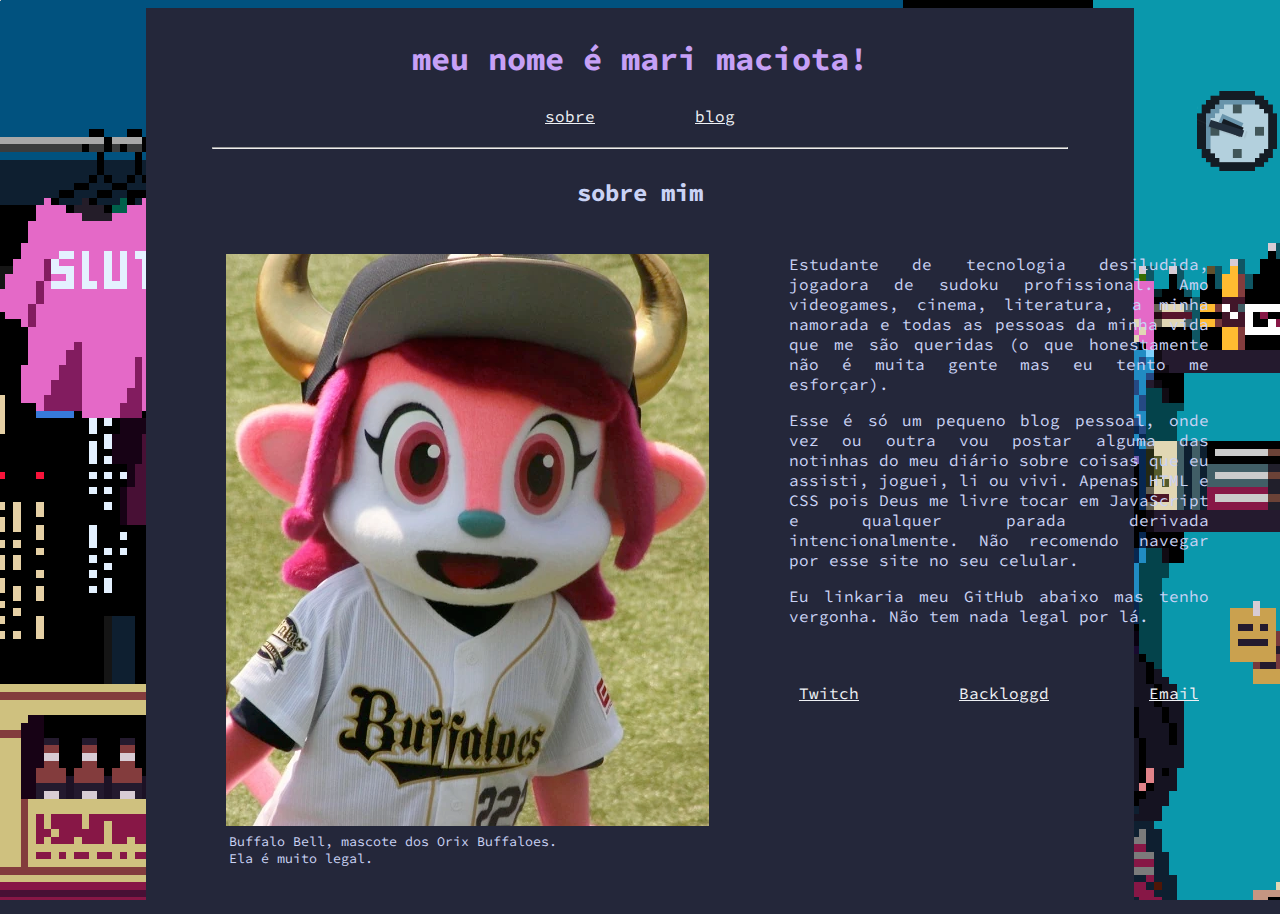
==== index.html @ ca9fd696 "primeiro commit" ====
<!DOCTYPE html>
<html lang="pt-br">
<head>
    <meta charset="UTF-8">
    <meta http-equiv="X-UA-Compatible" content="IE=edge,chrome=1">
    <meta name="viewport" content="width=device-width, initial-scale=1.0">
    <link rel="stylesheet" href="css/style.css">
    <link rel="stylesheet" href="https://fonts.googleapis.com/css?family=Source Code Pro">
    <title>marimaciota</title>
    <link rel="icon" type="image/x-icon" href="/img/favicon.ico">
</head>
<body background= "img/background.png">

    <div class="title">
        <h1>meu nome é mari maciota!</h1>
        <nav>
            <ul class="menu">
                <li><a href="index.html">sobre</a></li>
                <li><a href="blog.html">blog</a></li>
            </ul> 
        </nav>
        <hr>
    </div>
    
    <h2 style="text-align: center;">sobre mim</h2>

    <div class="container">
        <figure>
            <img src="img/baseball girl.png" alt="baseball girl">
            <figcaption>Buffalo Bell, mascote dos Orix Buffaloes.<br>
                        Ela é muito legal.</figcaption>
        </figure>
        <div class="text"> 
            <p>Estudante de tecnologia desiludida, jogadora de sudoku profissional. 
            Amo videogames, cinema, literatura, a minha namorada e todas as pessoas da minha vida que me são queridas 
            (o que honestamente não é muita gente mas eu tento me esforçar).</p>

            <p>Esse é só um pequeno blog pessoal, onde vez ou outra vou postar alguma das notinhas do meu diário sobre coisas que eu assisti,
            joguei, li ou vivi. Apenas HTML e CSS pois Deus me livre tocar em JavaScript e qualquer parada derivada intencionalmente. 
            Não recomendo navegar por esse site no seu celular.</p>

            <p>Eu linkaria meu GitHub abaixo mas tenho vergonha. Não tem nada legal por lá.</p>

            <br>

            <ul class="menu">
                <li><a href="https://www.twitch.tv/mari_maciota" target="_blank">Twitch</a></li>
                <li><a href="https://www.backloggd.com/u/mari_maciota/" target="_blank">Backloggd</a></li>
                <li><a href="mailto:mari.msabio@proton.me" target="_blank">Email</a></li>
            </ul> 
        </div>
    </div>

</body>
</html>
---- css/style.css ----
body {
    background-color:#24273a;
    color: #cad3f5;
    font-family: 'Source Code Pro';
    background-attachment: fixed; 
}

div.title {
    background-color:#24273a;
    text-align: center;
    margin-left: auto;
    margin-right: auto;
    display: block;
    max-width: 75%;
    padding: 10px 20px;
}

.menu {
    list-style-type: none;
    display: flex;
    margin-left: auto;
    margin-right: auto;
    justify-content: center;
    column-gap: 100px;
    padding: 5px 10px;
}

div.image {
    width: 350px;
    background-color: #eff1f5;
    max-width: 50%;
    height: auto;
}

figure {
    flex: 33.33%;
    padding: 10px 20px;
}

figcaption {
    font-size: smaller;
    padding: 3px;
}

h1 {
    color: #c6a0f6
}

h2 {
    background-color:#24273a;
    padding: 10px 20px;
    max-width: 75%;
    height: auto;
    margin: auto;
}

a {
    color: #eff1f5;
}

hr {
    color: #c6a0f6;
    width: 90%;
}

div.container {
    background-color:#24273a;
    text-align: justify;
    padding: 10px 20px;
    max-width: 75%;
    height: auto;
    margin: auto;
    border: 20px;
    display: flex;
}

div.text {
    flex: 33.33%;
    float: left;
    vertical-align: middle;
    padding: 10px 20px;
}

.center {
    display: block;
    margin-left: auto;
    margin-right: auto;
}
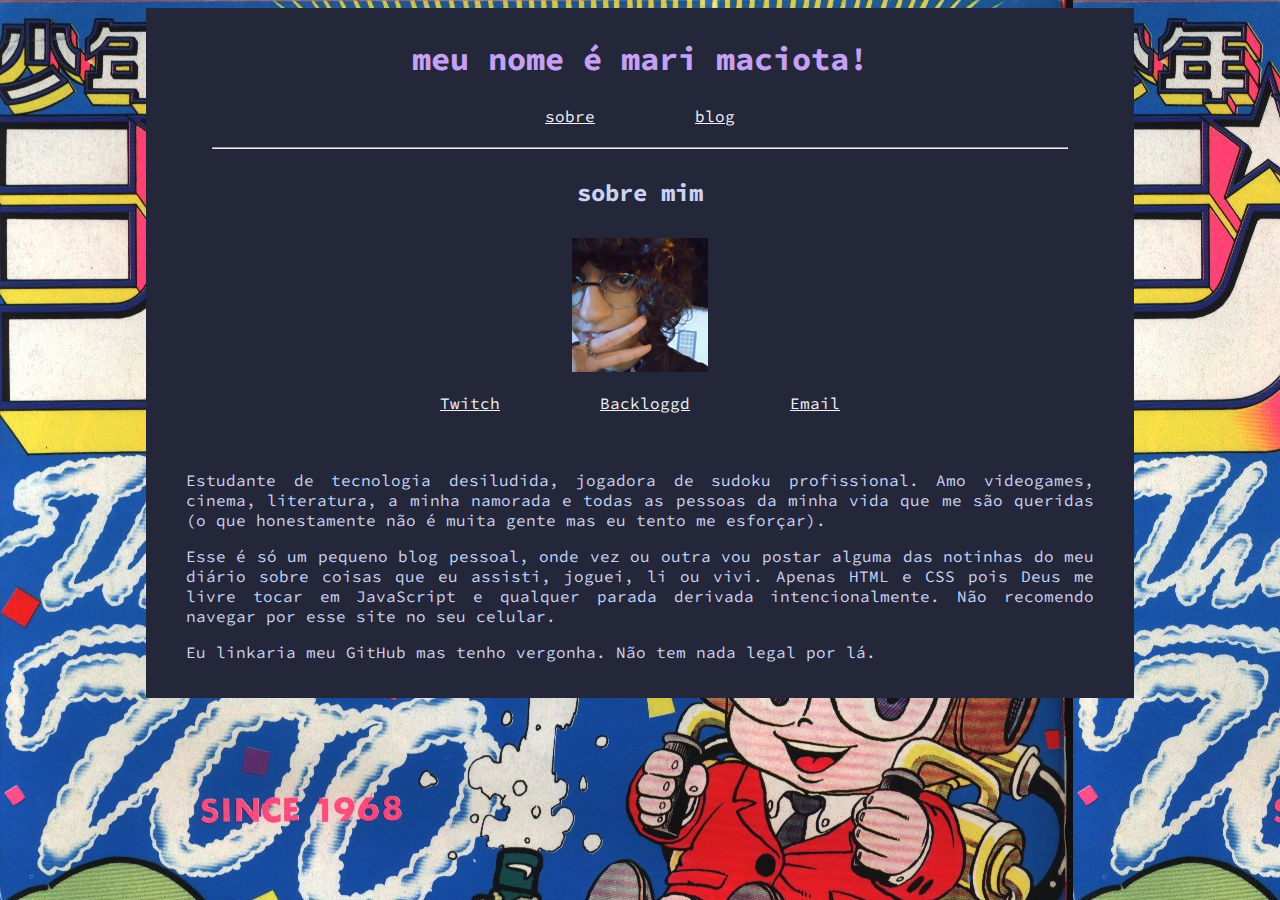
==== commit 30b7dd7c: "." ====
--- a/index.html
+++ b/index.html
@@ -9,7 +9,7 @@
     <title>marimaciota</title>
     <link rel="icon" type="image/x-icon" href="/img/favicon.ico">
 </head>
-<body background= "img/background.png">
+<body background= "img/background.jpg">
 
     <div class="title">
         <h1>meu nome é mari maciota!</h1>
@@ -25,12 +25,18 @@
     <h2 style="text-align: center;">sobre mim</h2>
 
     <div class="container">
-        <figure>
-            <img src="img/baseball girl.png" alt="baseball girl">
-            <figcaption>Buffalo Bell, mascote dos Orix Buffaloes.<br>
-                        Ela é muito legal.</figcaption>
-        </figure>
-        <div class="text"> 
+        <div class="text">
+
+            <img src="img/eu.png" alt="eu" class="center" width="15%">
+            
+            <ul class="menu">
+                <li><a href="https://www.twitch.tv/mari_maciota" target="_blank">Twitch</a></li>
+                <li><a href="https://www.backloggd.com/u/mari_maciota/" target="_blank">Backloggd</a></li>
+                <li><a href="mailto:mari.maciota@posteo.net" target="_blank">Email</a></li>
+            </ul> 
+
+            <br/>
+
             <p>Estudante de tecnologia desiludida, jogadora de sudoku profissional. 
             Amo videogames, cinema, literatura, a minha namorada e todas as pessoas da minha vida que me são queridas 
             (o que honestamente não é muita gente mas eu tento me esforçar).</p>
@@ -39,15 +45,7 @@
             joguei, li ou vivi. Apenas HTML e CSS pois Deus me livre tocar em JavaScript e qualquer parada derivada intencionalmente. 
             Não recomendo navegar por esse site no seu celular.</p>
 
-            <p>Eu linkaria meu GitHub abaixo mas tenho vergonha. Não tem nada legal por lá.</p>
-
-            <br>
-
-            <ul class="menu">
-                <li><a href="https://www.twitch.tv/mari_maciota" target="_blank">Twitch</a></li>
-                <li><a href="https://www.backloggd.com/u/mari_maciota/" target="_blank">Backloggd</a></li>
-                <li><a href="mailto:mari.msabio@proton.me" target="_blank">Email</a></li>
-            </ul> 
+            <p>Eu linkaria meu GitHub mas tenho vergonha. Não tem nada legal por lá.</p>
         </div>
     </div>
 
--- a/css/style.css
+++ b/css/style.css
@@ -40,6 +40,7 @@
 figcaption {
     font-size: smaller;
     padding: 3px;
+    text-align: center;
 }
 
 h1 {
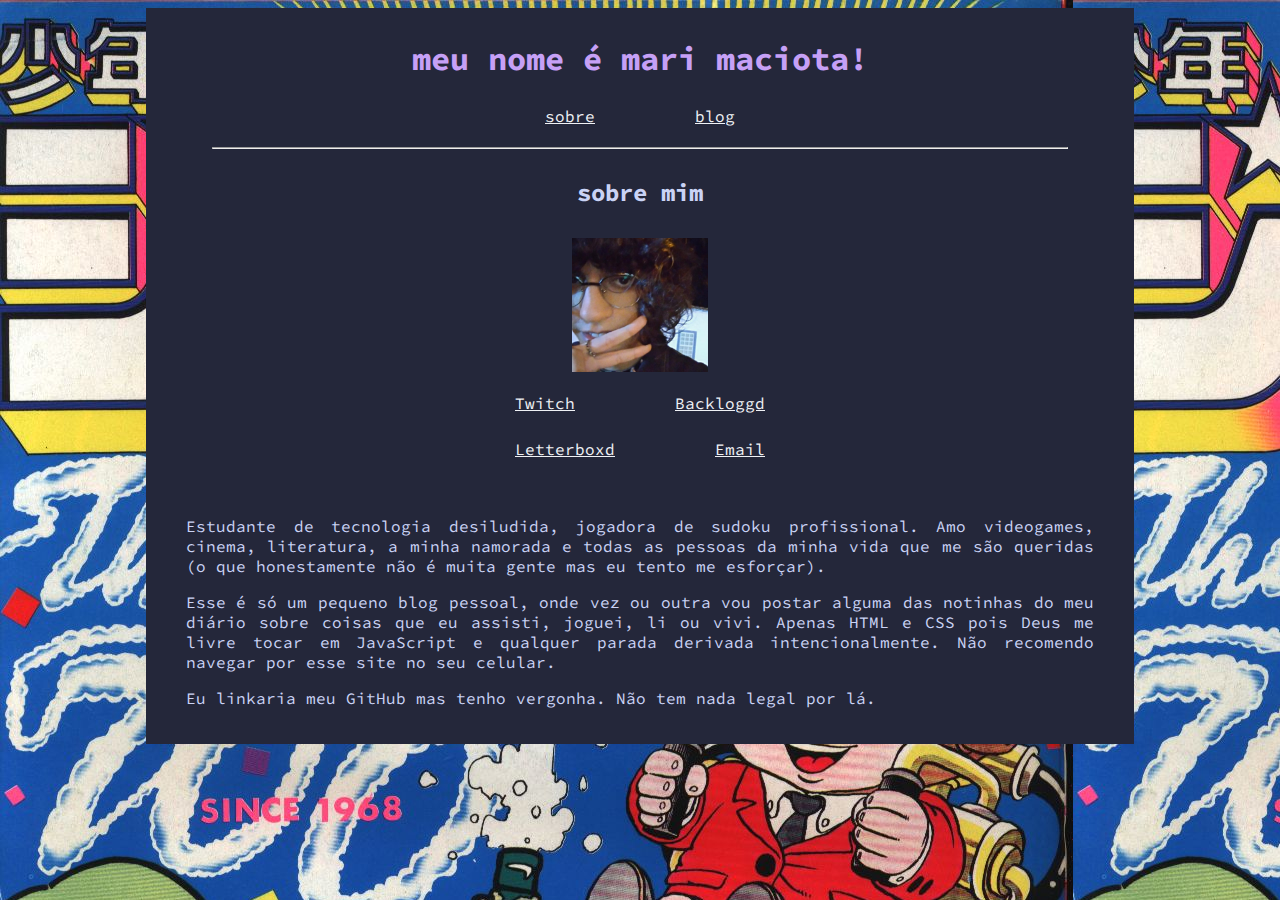
==== commit 5737c141: "." ====
--- a/index.html
+++ b/index.html
@@ -32,6 +32,9 @@
             <ul class="menu">
                 <li><a href="https://www.twitch.tv/mari_maciota" target="_blank">Twitch</a></li>
                 <li><a href="https://www.backloggd.com/u/mari_maciota/" target="_blank">Backloggd</a></li>
+            </ul> 
+            <ul class="menu">    
+                <li><a href="https://letterboxd.com/mari_maciota/" target="_blank">Letterboxd</a></li> 
                 <li><a href="mailto:mari.maciota@posteo.net" target="_blank">Email</a></li>
             </ul> 
 
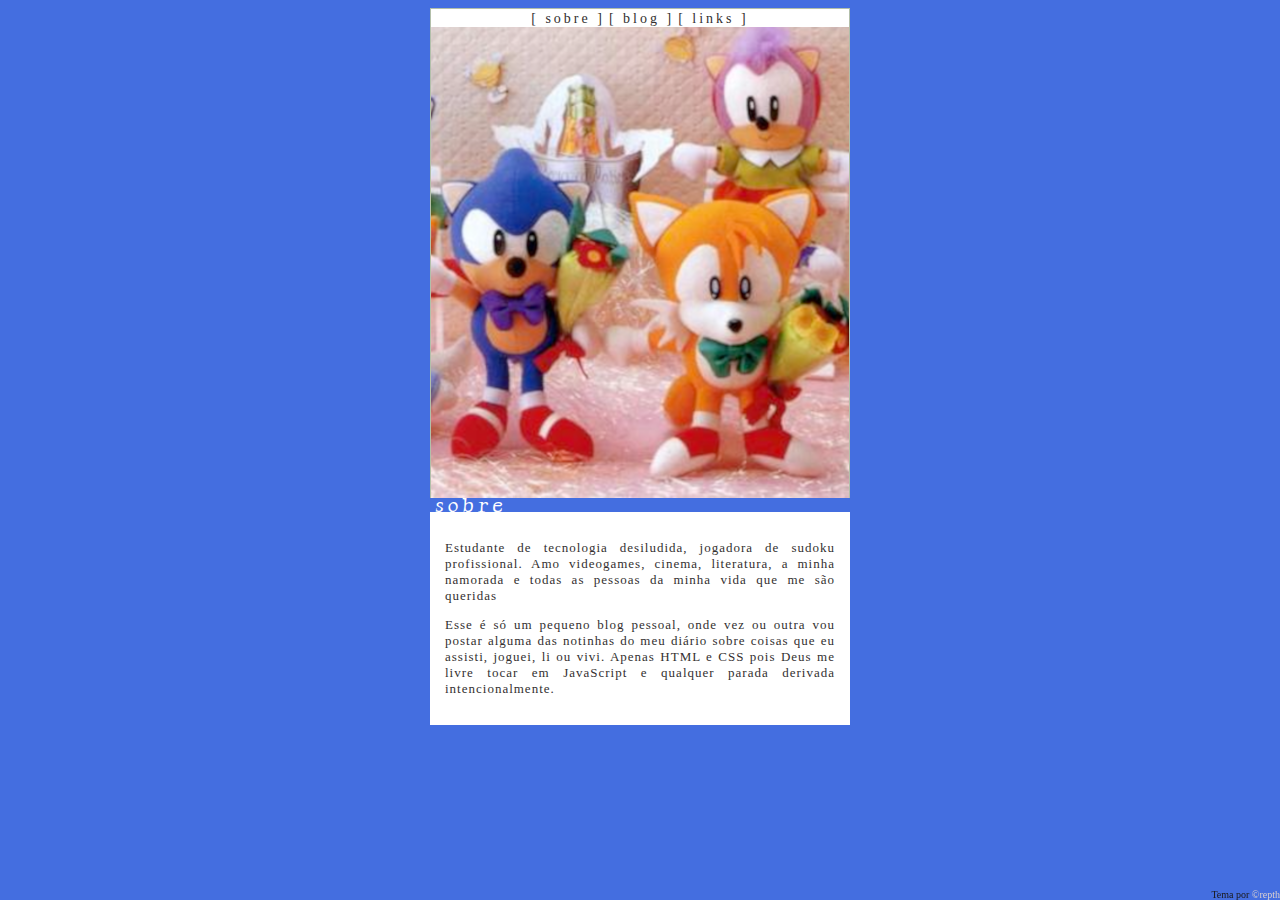
==== commit f880414a: "." ====
--- a/index.html
+++ b/index.html
@@ -1,56 +1,58 @@
 <!DOCTYPE html>
-<html lang="pt-br">
-<head>
+<html>
+  <head>
     <meta charset="UTF-8">
-    <meta http-equiv="X-UA-Compatible" content="IE=edge,chrome=1">
     <meta name="viewport" content="width=device-width, initial-scale=1.0">
-    <link rel="stylesheet" href="css/style.css">
-    <link rel="stylesheet" href="https://fonts.googleapis.com/css?family=Source Code Pro">
+  
     <title>marimaciota</title>
-    <link rel="icon" type="image/x-icon" href="/img/favicon.ico">
+ 
+<link rel="preconnect" href="https://fonts.googleapis.com">
+<link rel="preconnect" href="https://fonts.gstatic.com" crossorigin>
+<link rel="stylesheet" href="css/style.css">
+<link rel="icon" type="image/x-icon" href="/img/favicon.ico">
+<link href="https://fonts.googleapis.com/css2?family=Luxurious+Roman&display=swap" rel="stylesheet">
+ 
+<style>
+ 
+ #header{
+  background-image: url("img/headers/header-home.png");
+  }
+ 
+</style>
+ 
 </head>
-<body background= "img/background.jpg">
+ 
+<body>
+ 
+<div id="all">
+ 
+<div id="header">
+<div id="nav">
+<ul>
+<li>[ <a href="index.html">sobre</a> ]</li>
+<li>[ <a href="blog.html">blog</a> ]</li>
+<li>[ <a href="links.html">links</a> ]</li>
+</ul>
+</div>
+</div>
+ 
+<div id="main">
+<h2>sobre</h2>
+ 
+<div class="maincontent">
+  <p>Estudante de tecnologia desiludida, jogadora de sudoku profissional. 
+    Amo videogames, cinema, literatura, a minha namorada e todas as pessoas da minha vida que me são queridas </p>
 
-    <div class="title">
-        <h1>meu nome é mari maciota!</h1>
-        <nav>
-            <ul class="menu">
-                <li><a href="index.html">sobre</a></li>
-                <li><a href="blog.html">blog</a></li>
-            </ul> 
-        </nav>
-        <hr>
-    </div>
-    
-    <h2 style="text-align: center;">sobre mim</h2>
-
-    <div class="container">
-        <div class="text">
-
-            <img src="img/eu.png" alt="eu" class="center" width="15%">
-            
-            <ul class="menu">
-                <li><a href="https://www.twitch.tv/mari_maciota" target="_blank">Twitch</a></li>
-                <li><a href="https://www.backloggd.com/u/mari_maciota/" target="_blank">Backloggd</a></li>
-            </ul> 
-            <ul class="menu">    
-                <li><a href="https://letterboxd.com/mari_maciota/" target="_blank">Letterboxd</a></li> 
-                <li><a href="mailto:mari.maciota@posteo.net" target="_blank">Email</a></li>
-            </ul> 
-
-            <br/>
-
-            <p>Estudante de tecnologia desiludida, jogadora de sudoku profissional. 
-            Amo videogames, cinema, literatura, a minha namorada e todas as pessoas da minha vida que me são queridas 
-            (o que honestamente não é muita gente mas eu tento me esforçar).</p>
-
-            <p>Esse é só um pequeno blog pessoal, onde vez ou outra vou postar alguma das notinhas do meu diário sobre coisas que eu assisti,
-            joguei, li ou vivi. Apenas HTML e CSS pois Deus me livre tocar em JavaScript e qualquer parada derivada intencionalmente. 
-            Não recomendo navegar por esse site no seu celular.</p>
-
-            <p>Eu linkaria meu GitHub mas tenho vergonha. Não tem nada legal por lá.</p>
-        </div>
-    </div>
-
+    <p>Esse é só um pequeno blog pessoal, onde vez ou outra vou postar alguma das notinhas do meu diário sobre coisas que eu assisti,
+    joguei, li ou vivi. Apenas HTML e CSS pois Deus me livre tocar em JavaScript e qualquer parada derivada intencionalmente. </p>
+</div>
+ 
+</div>
+ 
+</div>
+ 
+<div id="credit">Tema por <a href="https://repth.neocities.org/index.html">©repth</a></div>
+ 
 </body>
-</html>+ 
+</html>
--- a/css/style.css
+++ b/css/style.css
@@ -1,89 +1,144 @@
-body {
-    background-color:#24273a;
-    color: #cad3f5;
-    font-family: 'Source Code Pro';
-    background-attachment: fixed; 
-}
+body{
+    background-color: #446ee0;
+    background-image: url('');
+    }
+     
+    #all{
+    background-color: #fff;
+    width: 420px;
+    margin: 0 auto;
+    }
+     
+    #header{
+    width: 418px;
+    height: 489px;
+    background-color: #fff;
+    border-width: 1px 1px 0px 1px;
+    border-style: solid;
+    border-color: #B2BFAA;
+    }
+     
+    #nav{
+    color: #333030;
+    }
+     
+    #nav ul{
+    margin: 0px;
+    padding: 0px;
+    list-style-type: none;
+    background-color: #fff;;
+    text-align: center;
+    }
+     
+    #nav li{
+    display: inline;
+    letter-spacing: 3px;
+    font-size: 14px;
+    }
 
-div.title {
-    background-color:#24273a;
-    text-align: center;
-    margin-left: auto;
-    margin-right: auto;
-    display: block;
-    max-width: 75%;
-    padding: 10px 20px;
-}
-
-.menu {
-    list-style-type: none;
-    display: flex;
-    margin-left: auto;
-    margin-right: auto;
-    justify-content: center;
-    column-gap: 100px;
-    padding: 5px 10px;
-}
-
-div.image {
-    width: 350px;
-    background-color: #eff1f5;
-    max-width: 50%;
-    height: auto;
-}
-
-figure {
-    flex: 33.33%;
-    padding: 10px 20px;
-}
-
-figcaption {
-    font-size: smaller;
-    padding: 3px;
-    text-align: center;
-}
-
-h1 {
-    color: #c6a0f6
-}
-
-h2 {
-    background-color:#24273a;
-    padding: 10px 20px;
-    max-width: 75%;
-    height: auto;
-    margin: auto;
-}
-
-a {
-    color: #eff1f5;
-}
-
-hr {
-    color: #c6a0f6;
-    width: 90%;
-}
-
-div.container {
-    background-color:#24273a;
+    #nav a{
+    text-decoration: none;
+    color: #333030;
+    }
+         
+    #nav a:visited{
+    color: #333030;
+    }
+         
+    #nav a:hover{
+    font-style: italic;
+    }
+         
+    #nav a:active{
+    font-style: italic;
+    font-weight: bold;
+    color: #a2b09b;
+    }
+     
+    a{
+    text-decoration: none;
+    color: #446ee0;
+    }
+     
+    a:visited{
+    color: #914ee9;
+    }
+     
+    a:hover{
+    font-style: italic;
+    }
+     
+    a:active{
+    font-style: italic;
+    font-weight: bold;
+    color: #a2b09b;
+    }
+     
+    #main{
+    background-color: #fff;
+    }
+     
+    h2{
+    font-weight: normal;
+    margin: 0px;
+    background-color: #446ee0;
+    line-height: 14px;
+    letter-spacing: 4px;
+    font-size: 21px;
+    font-family: 'Luxurious Roman', serif;
+    padding-left: 5px;
+    color: #fff;
+    }
+     
+    .maincontent{
+    padding: 15px;
+    font-size: 13px;
     text-align: justify;
-    padding: 10px 20px;
-    max-width: 75%;
-    height: auto;
-    margin: auto;
-    border: 20px;
-    display: flex;
-}
-
-div.text {
-    flex: 33.33%;
-    float: left;
-    vertical-align: middle;
-    padding: 10px 20px;
-}
-
-.center {
+    letter-spacing: 1px;
+    color: #333030;
+    }
+     
+    .center{
     display: block;
     margin-left: auto;
     margin-right: auto;
-}+    width: 50%;
+    }
+    
+    #credit a{
+    text-decoration: none;
+    color: #d9d0d0;
+    }
+     
+    #credit a:visited{
+    color: #d9d0d0;
+    }
+     
+    #credit a:hover{
+    font-style: italic;
+    }
+     
+    #credit a:active{
+    font-style: italic;
+    font-weight: bold;
+    }
+     
+    ::-webkit-scrollbar{
+    width: 8px; 
+    }
+     
+    ::-webkit-scrollbar-track{
+    background-color: transparent;
+    }
+     
+    ::-webkit-scrollbar-thumb{
+    background-color: #706868;
+    }
+     
+    #credit{
+    font-size: 10px;
+    position: fixed;
+    bottom: 0;
+    right: 0;
+    color: #1a1818;
+    }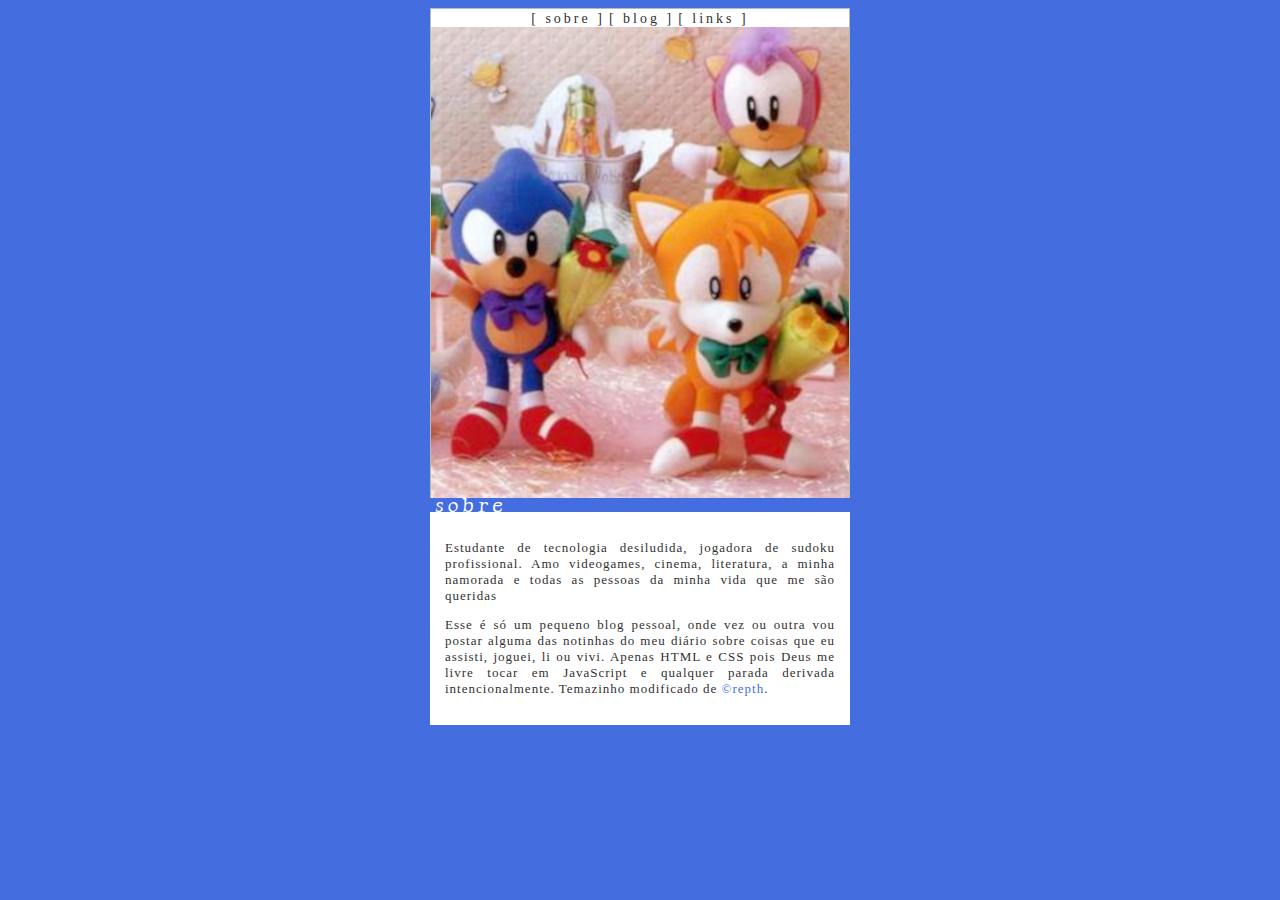
==== commit 7009db04: "." ====
--- a/index.html
+++ b/index.html
@@ -37,22 +37,21 @@
 </div>
  
 <div id="main">
-<h2>sobre</h2>
- 
-<div class="maincontent">
-  <p>Estudante de tecnologia desiludida, jogadora de sudoku profissional. 
-    Amo videogames, cinema, literatura, a minha namorada e todas as pessoas da minha vida que me são queridas </p>
+  <h2>sobre</h2>
+  
+  <div class="maincontent">
+    <p>Estudante de tecnologia desiludida, jogadora de sudoku profissional. 
+      Amo videogames, cinema, literatura, a minha namorada e todas as pessoas da minha vida que me são queridas </p>
 
-    <p>Esse é só um pequeno blog pessoal, onde vez ou outra vou postar alguma das notinhas do meu diário sobre coisas que eu assisti,
-    joguei, li ou vivi. Apenas HTML e CSS pois Deus me livre tocar em JavaScript e qualquer parada derivada intencionalmente. </p>
+      <p>Esse é só um pequeno blog pessoal, onde vez ou outra vou postar alguma das notinhas do meu diário sobre coisas que eu assisti,
+      joguei, li ou vivi. Apenas HTML e CSS pois Deus me livre tocar em JavaScript e qualquer parada derivada intencionalmente. 
+      Temazinho modificado de <a href="https://repth.neocities.org/index.html">©repth</a>.</p>
+  </div>
+  
 </div>
  
 </div>
  
-</div>
- 
-<div id="credit">Tema por <a href="https://repth.neocities.org/index.html">©repth</a></div>
- 
 </body>
  
 </html>
